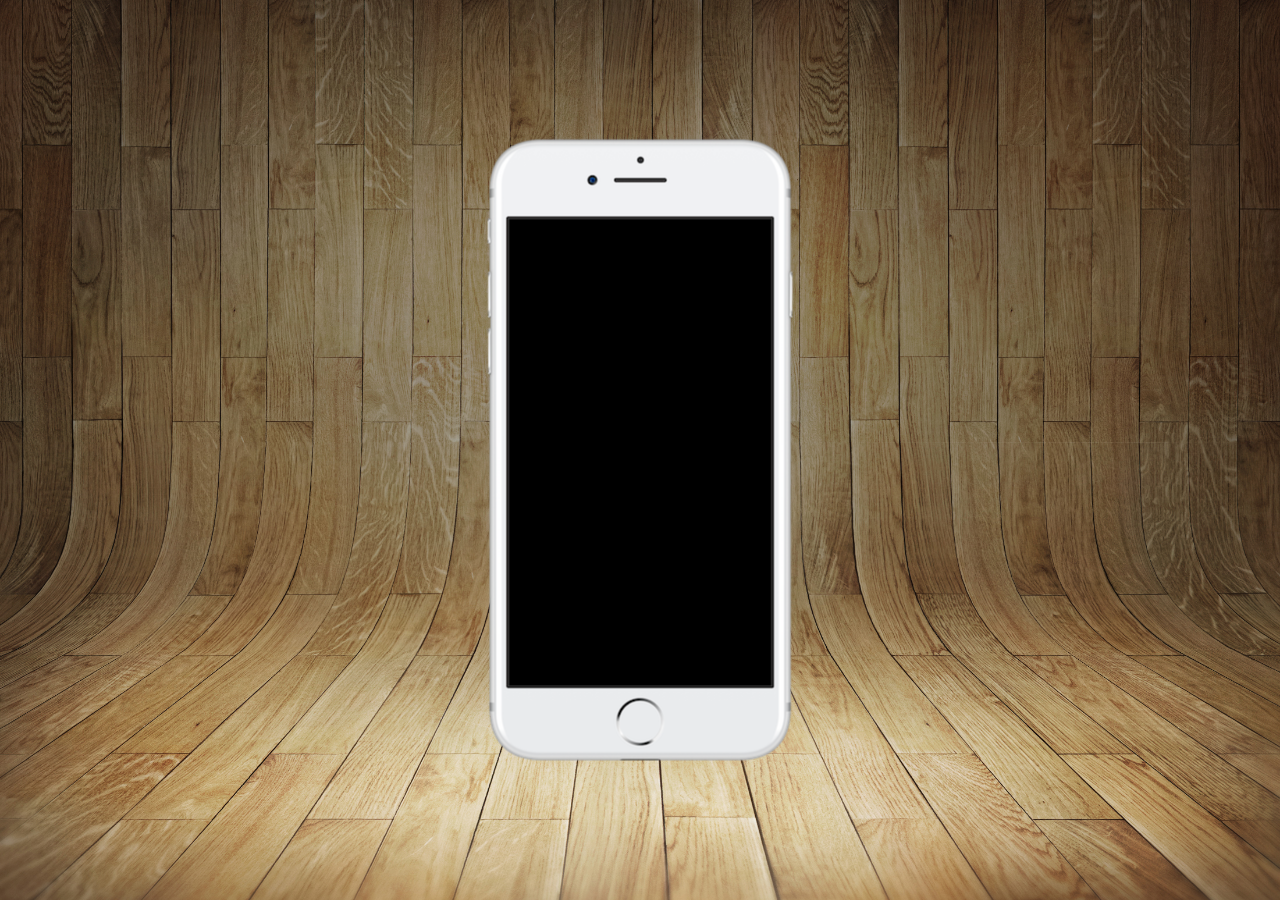
==== index.html @ 81389206 "vs" ====
<!DOCTYPE html>
<html lang="pt-br">
<head>
    <meta charset="UTF-8">
    <meta name="viewport" content="width=device-width, initial-scale=1.0">
    <title>Document</title>
    <link rel="shortcut icon" href="favicon.ico" type="image/x-icon">
    <link rel="stylesheet" href="estilos/style.css">
</head>
<body>
    <main>
        <section id="telefone">

        </section>
        <section id="redes-socias">

        </section>
    </main>
</body>
</html>
---- estilos/style.css ----
@charset "UTF-8";

* {
    margin: 0px;
    padding: 0px;
    font-family: Arial, Helvetica, sans-serif;
}

html, body {
    height: 100vh;
    width: 100vw;
    background-color: black;
}

body {
    background: url('../imagens/fundo-madeira.jpg') no-repeat top center;
    background-size: cover;
    background-attachment: fixed;
}

main {
    position: relative;
    height: 100vh;
}

section#telefone {
    position: absolute;
    top: 50%;
    left: 50%;
    transform: translate(-50%, -50%);

    height: 627px;
    width: 311px;
    background: url('../imagens/frame-iphone.png') no-repeat;
}
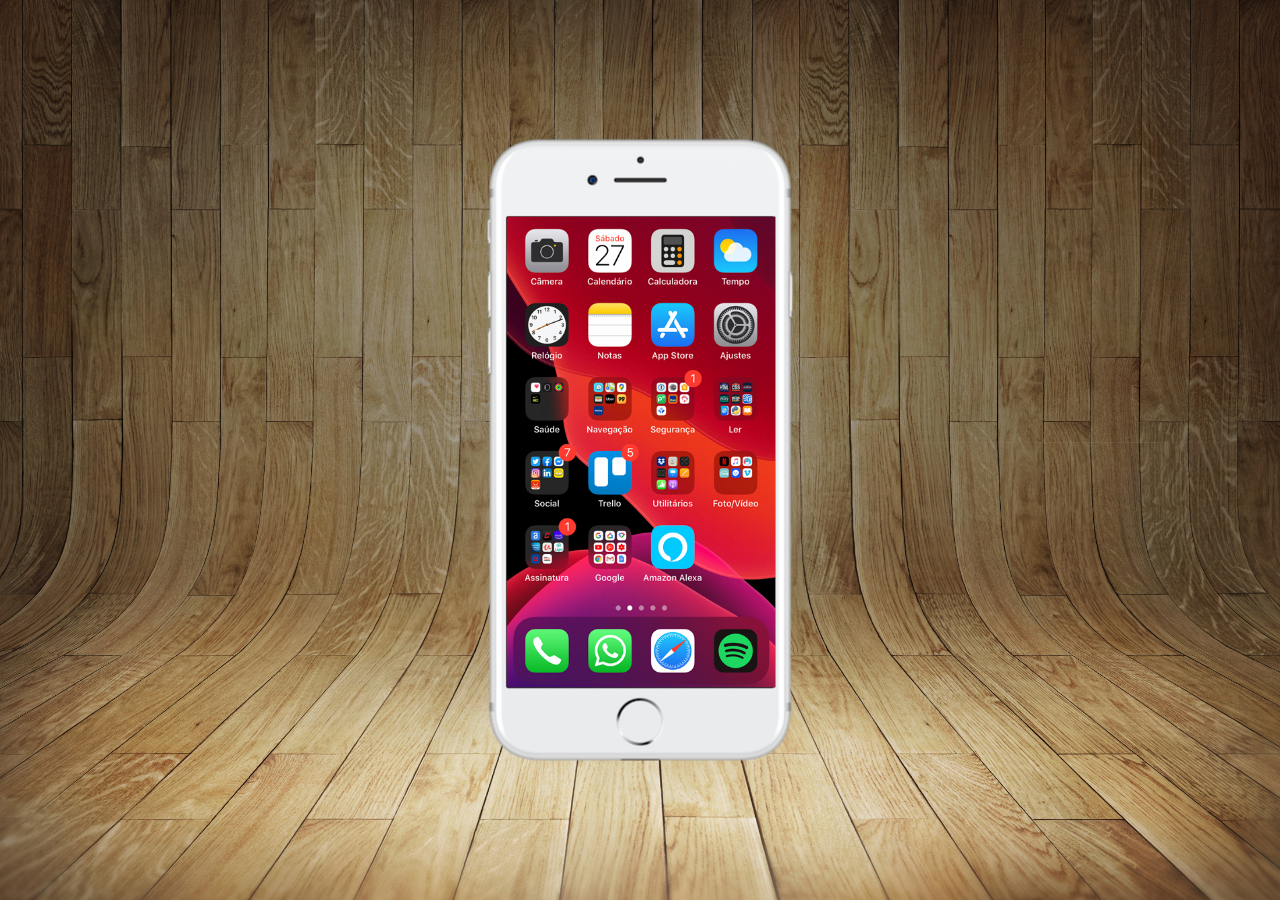
==== commit 34ad8752: "vss" ====
--- a/index.html
+++ b/index.html
@@ -10,7 +10,7 @@
 <body>
     <main>
         <section id="telefone">
-
+            <iframe src="home.html" name = "tela" id = "tela" frameborder="0"></iframe>
         </section>
         <section id="redes-socias">
 
--- a/estilos/style.css
+++ b/estilos/style.css
@@ -32,4 +32,12 @@
     height: 627px;
     width: 311px;
     background: url('../imagens/frame-iphone.png') no-repeat;
+}
+
+iframe#tela {
+    position: relative;
+    top: 80px;
+    left: 22px;
+    width: 269px;
+    height: 471px;
 }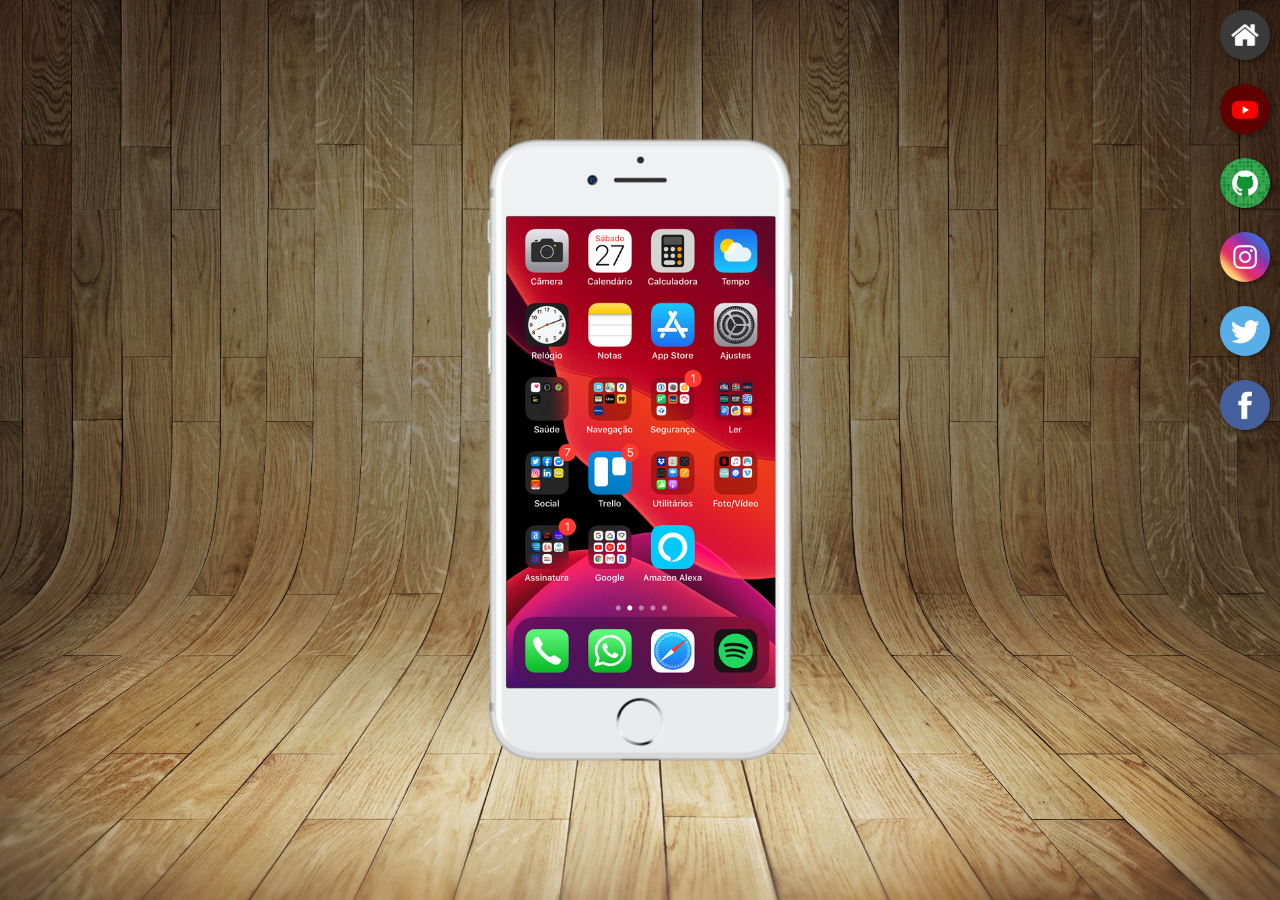
==== commit 77cfd348: "vsss" ====
--- a/index.html
+++ b/index.html
@@ -10,10 +10,17 @@
 <body>
     <main>
         <section id="telefone">
-            <iframe src="home.html" name = "tela" id = "tela" frameborder="0"></iframe>
+            <iframe src="home.html" name = "tela" id = "tela" frameborder="0">
+                Seu navegador não é compatível com isso...
+            </iframe>
         </section>
         <section id="redes-socias">
-
+            <a href="#" target="tela"> <img src="imagens/logo-home.jpg" alt="Home"></a> <br>
+            <a href="#" target="tela"> <img src="imagens/logo-youtube.jpg" alt="YouTube"></a> <br>
+            <a href="#" target="tela"> <img src="imagens/logo-github.jpg" alt="GitHub"></a> <br>
+            <a href="#" target="tela"> <img src="imagens/logo-instagram.jpg" alt="Intagram"></a> <br>
+            <a href="#" target="tela"> <img src="imagens/logo-twitter.jpg" alt="Twitter"></a> <br>
+            <a href="#" target="tela"> <img src="imagens/logo-facebook.jpg" alt="Facebook"></a>
         </section>
     </main>
 </body>
--- a/estilos/style.css
+++ b/estilos/style.css
@@ -40,4 +40,23 @@
     left: 22px;
     width: 269px;
     height: 471px;
+}
+
+section#redes-socias {
+    text-align: right;
+}
+
+section#redes-socias img {
+    width: 50px;
+    margin: 10px;
+    border-radius: 50%;
+    box-shadow: 2px 2px 5px rgba(0, 0, 0, 0.400);
+    box-sizing: border-box;
+}
+
+section#redes-socias img:hover {
+    border: 2px solid rgba(255, 255, 255, 0.637);
+    transform: translate(-3px, -3px);
+    box-shadow: 5px 5px 10px rgba(0, 0, 0, 0.623);
+    transition: transform 0.3s, border 1s;
 }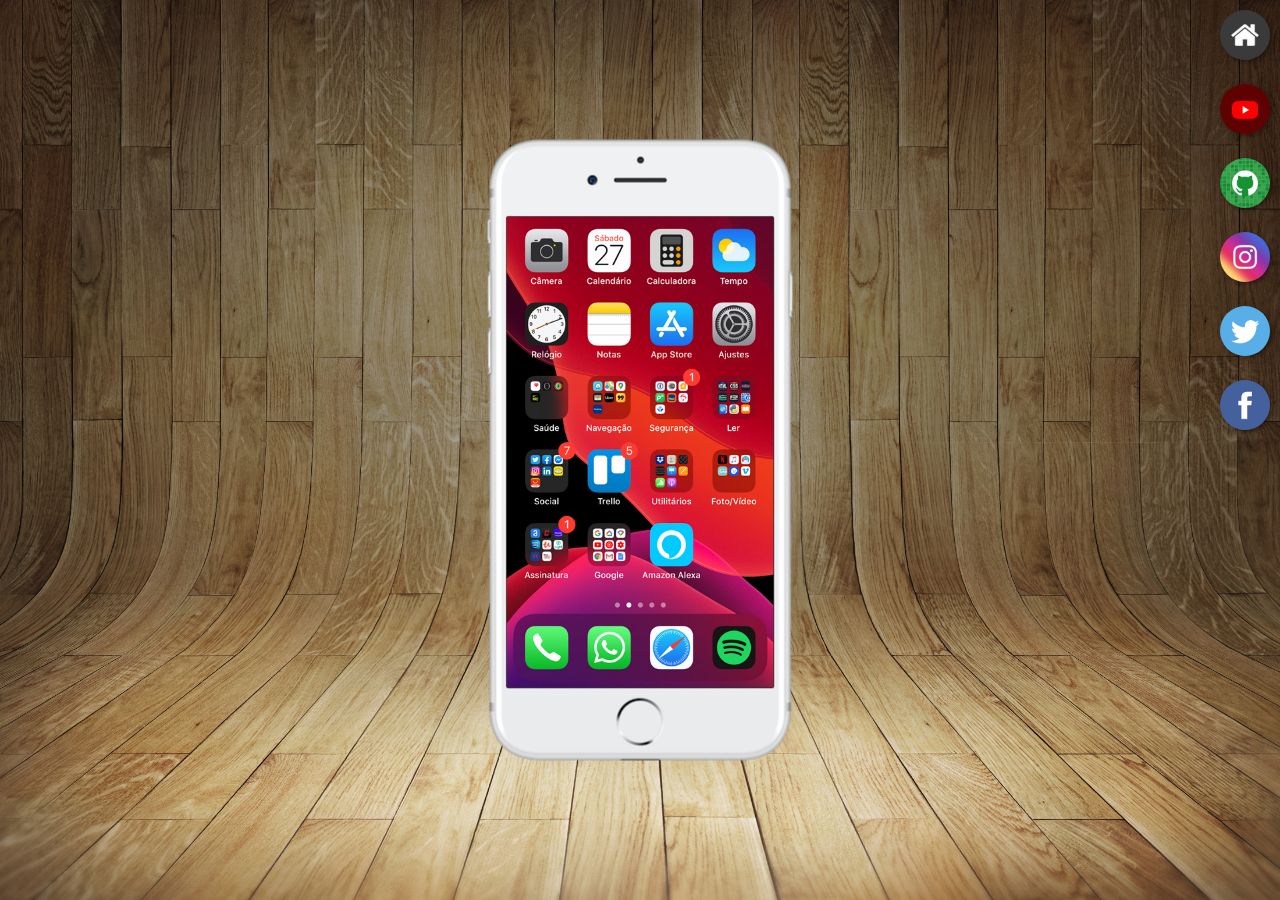
==== commit 30ac843c: "f" ====
--- a/index.html
+++ b/index.html
@@ -15,11 +15,11 @@
             </iframe>
         </section>
         <section id="redes-socias">
-            <a href="#" target="tela"> <img src="imagens/logo-home.jpg" alt="Home"></a> <br>
-            <a href="#" target="tela"> <img src="imagens/logo-youtube.jpg" alt="YouTube"></a> <br>
-            <a href="#" target="tela"> <img src="imagens/logo-github.jpg" alt="GitHub"></a> <br>
-            <a href="#" target="tela"> <img src="imagens/logo-instagram.jpg" alt="Intagram"></a> <br>
-            <a href="#" target="tela"> <img src="imagens/logo-twitter.jpg" alt="Twitter"></a> <br>
+            <a href="home.html" target="tela"> <img src="imagens/logo-home.jpg" alt="Home"></a> <br>
+            <a href="youtube.html" target="tela"> <img src="imagens/logo-youtube.jpg" alt="YouTube"></a> <br>
+            <a href="github.html" target="tela"> <img src="imagens/logo-github.jpg" alt="GitHub"></a> <br>
+            <a href="instagram.html" target="tela"> <img src="imagens/logo-instagram.jpg" alt="Intagram"></a> <br>
+            <a href="twitter.html" target="tela"> <img src="imagens/logo-twitter.jpg" alt="Twitter"></a> <br>
             <a href="#" target="tela"> <img src="imagens/logo-facebook.jpg" alt="Facebook"></a>
         </section>
     </main>
--- a/estilos/style.css
+++ b/estilos/style.css
@@ -38,7 +38,7 @@
     position: relative;
     top: 80px;
     left: 22px;
-    width: 269px;
+    width: 267px;
     height: 471px;
 }
 
